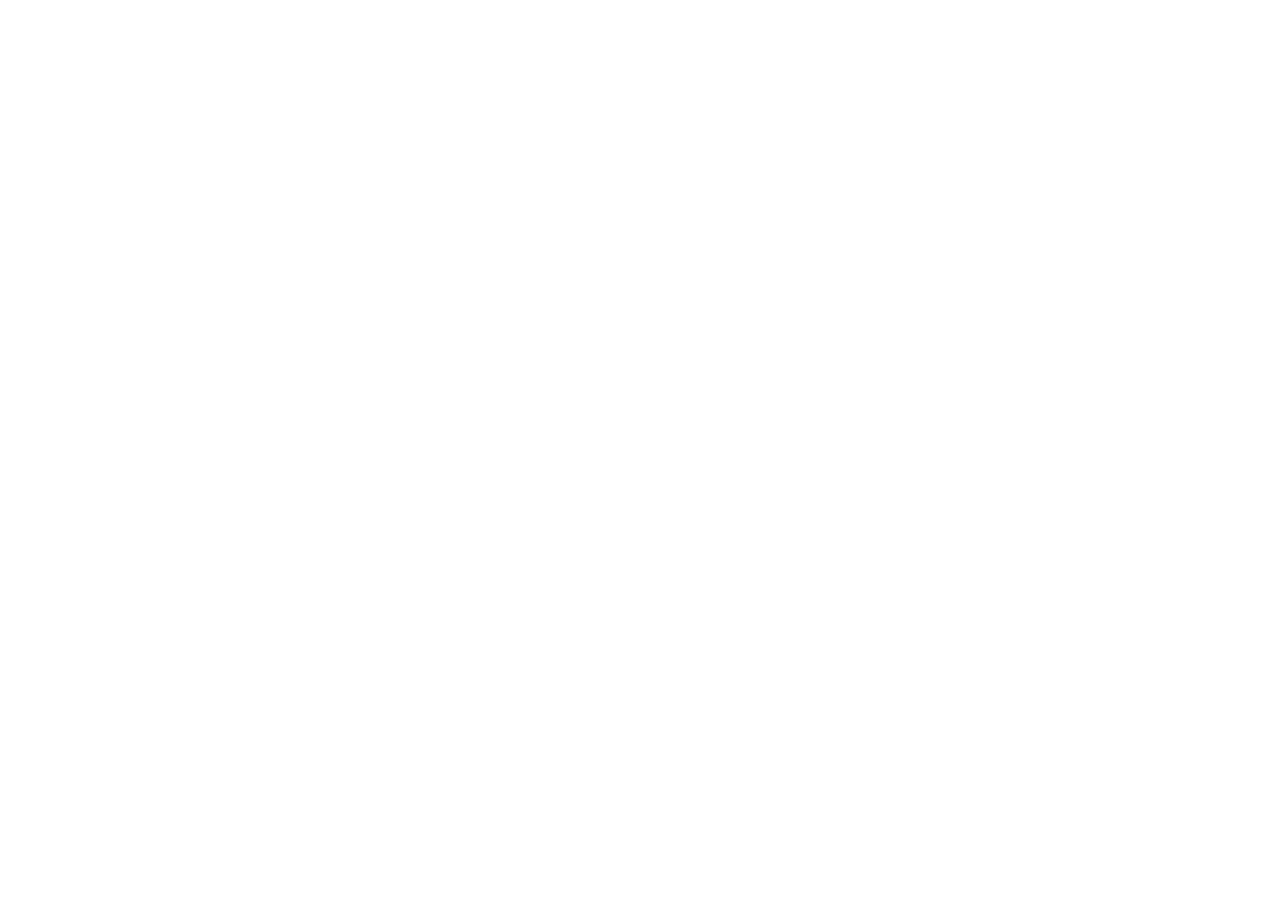
==== product.html @ 9987b840 "header element" ====
<!DOCTYPE html>
<html lang="en">
<head>
    <meta charset="UTF-8">
    <meta name="viewport" content="width=device-width, initial-scale=1.0">
    <meta http-equiv="X-UA-Compatible" content="ie=edge">
    <title>FreeCodeCamp</title>
</head>
<body>
<header id = "header" class = "header">
    

</header>



    
</body>
</html>
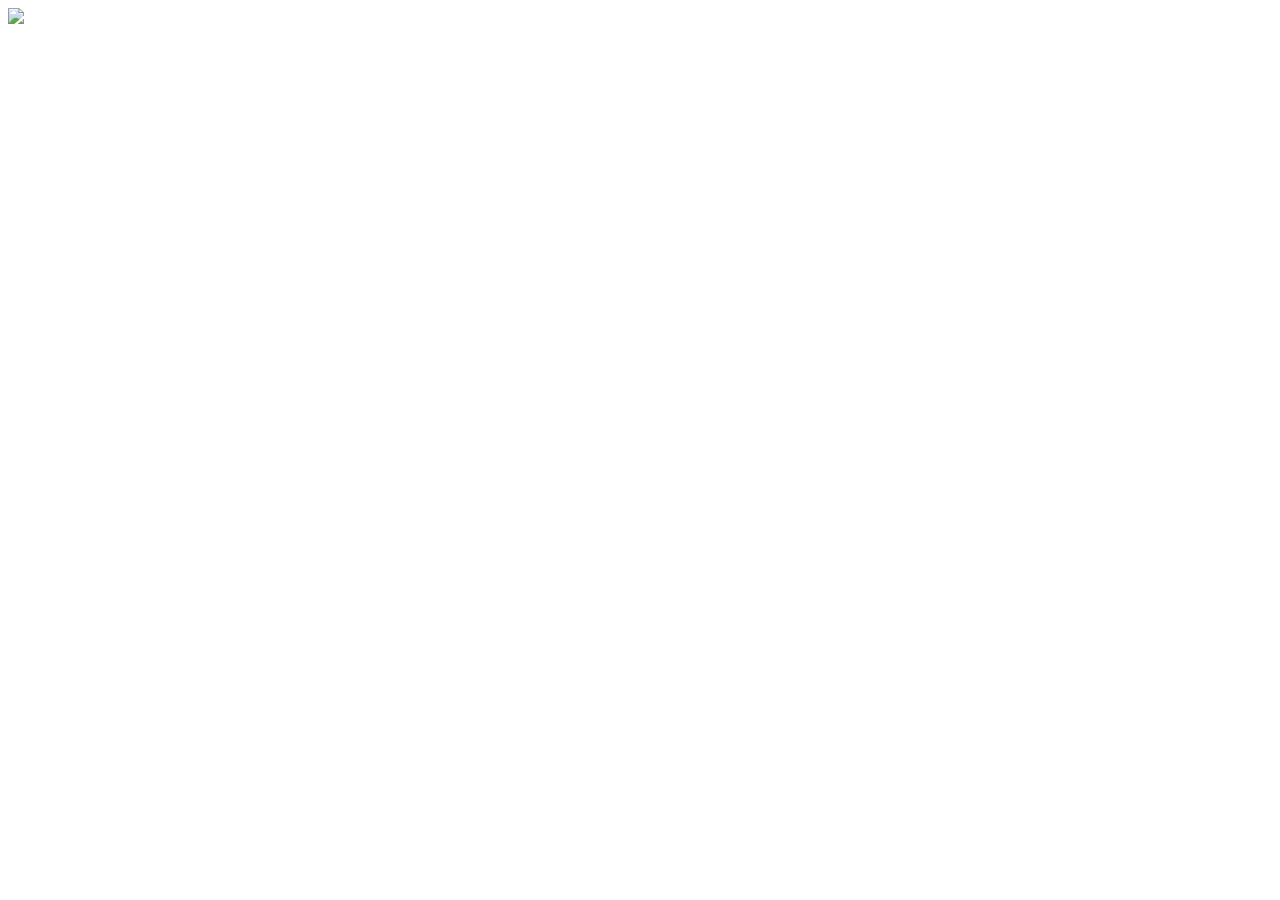
==== commit 8fb82ca6: "added an image_logo" ====
--- a/product.html
+++ b/product.html
@@ -8,7 +8,9 @@
 </head>
 <body>
 <header id = "header" class = "header">
-    
+    <div id="header-img">
+        <img src="codepen logo.png" >
+    </div>
 
 </header>
 
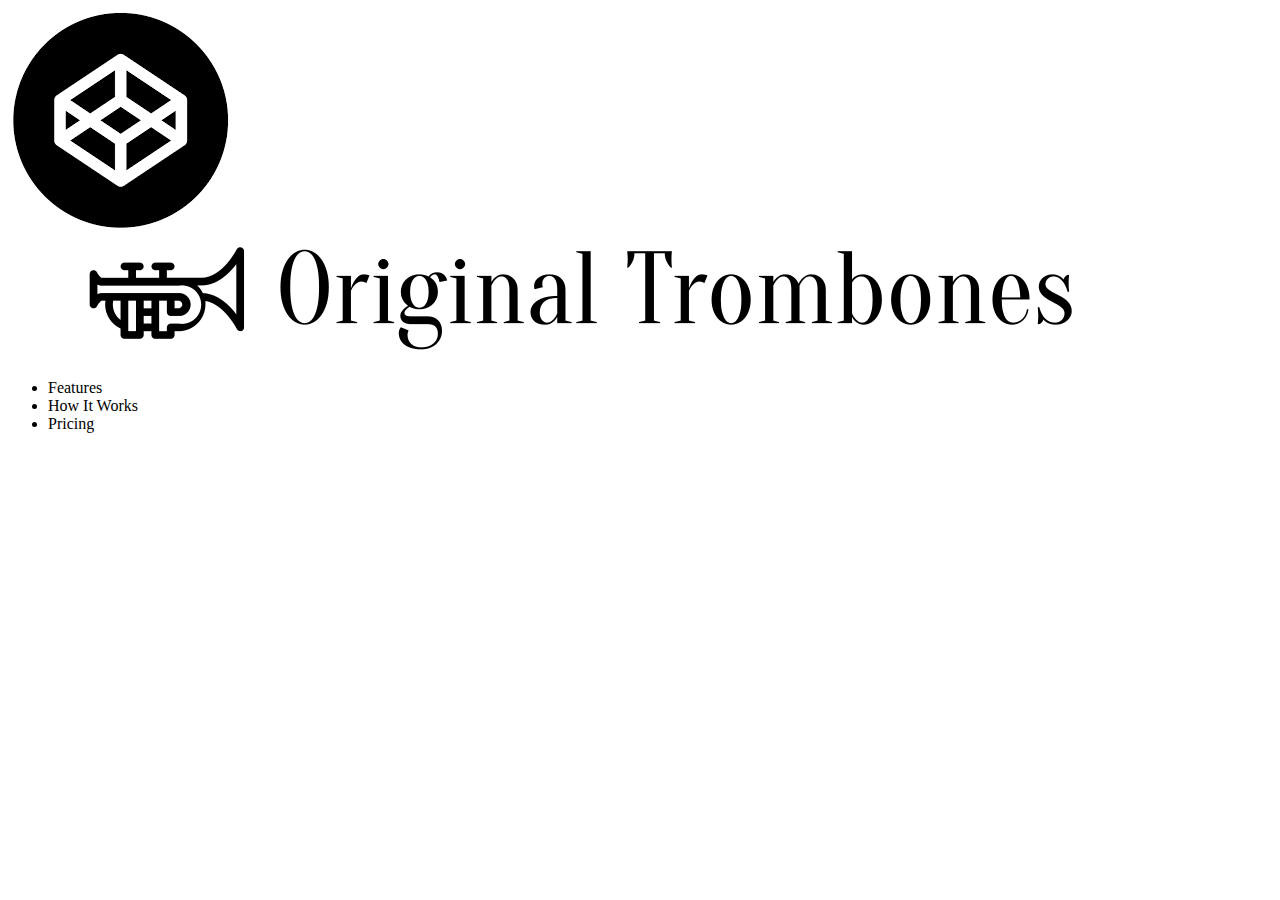
==== commit 70258171: "added a nav element" ====
--- a/product.html
+++ b/product.html
@@ -7,13 +7,31 @@
     <title>FreeCodeCamp</title>
 </head>
 <body>
-<header id = "header" class = "header">
+<head id = "head" class = "head">
     <div id="header-img">
         <img src="codepen logo.png" >
     </div>
 
+</head>
+<header id="header">
+    <div class="logo">
+        <img src="original_trombones.png">
+
+    </div>
+
+    <div>
+        <nav id="nav-bar">
+            <ul>
+                <li>Features</li>
+                <li>How It Works</li>
+                <li>Pricing</li>
+            </ul>
+
+        </nav>
+    </div>
+
+
 </header>
-
 
 
     
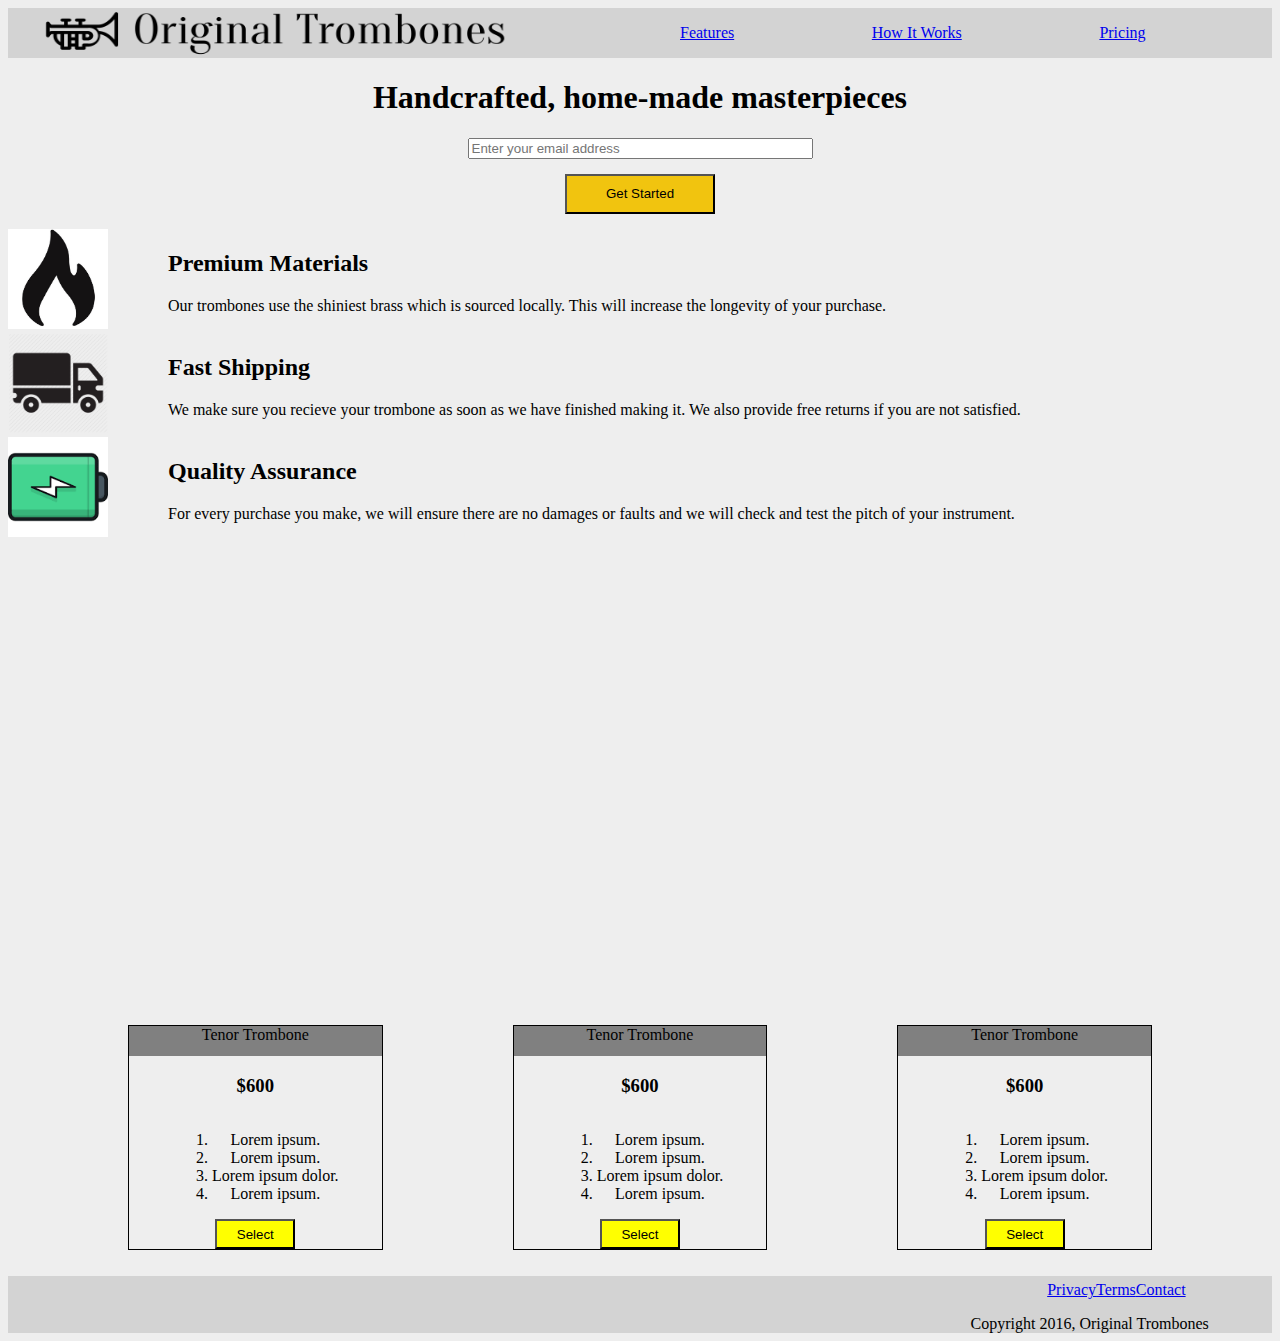
==== commit c58ea562: "added images" ====
--- a/product.html
+++ b/product.html
@@ -4,36 +4,154 @@
     <meta charset="UTF-8">
     <meta name="viewport" content="width=device-width, initial-scale=1.0">
     <meta http-equiv="X-UA-Compatible" content="ie=edge">
+    <link rel="stylesheet" href="prod.css">
     <title>FreeCodeCamp</title>
 </head>
-<body>
-<head id = "head" class = "head">
-    <div id="header-img">
-        <img src="codepen logo.png" >
-    </div>
 
-</head>
-<header id="header">
-    <div class="logo">
-        <img src="original_trombones.png">
+
+<body> 
+    
+    <header id="header">
+        
+        <div class="logo">
+            <img src="original_trombones.png" alt="logo" height="50px" width="500px">
+    
+        </div>
+    
+        <div class="links">
+            
+                <ul>
+                    <li>
+                        <a  href="#features" rel="internal">Features</a>
+                    </li>
+                    <li>
+                       <a  href="#how_it_works" rel="internal">How It Works</a> 
+                    </li>
+                    <li>
+                        <a  href="#pricing" rel="internal">Pricing</a> 
+                    </li>
+                </ul>
+    
+            
+        </div>
+        
+    
+    </header>
+
+        <h1>Handcrafted, home-made masterpieces</h1>
+
+        <form id="form">
+            <input name="email" id="email" placeholder="Enter your email address" size="40"  required>
+            <br>
+            <input type="submit" id="submit" value="Get Started">
+        </form>
+    <div>
+
+    <div class="container">    
+        <section id="features">
+        
+
+        <div class="grid">
+            <div class="icon">
+                <img src="fire-icon.jpg" alt="icon" height="100px" width="100px">
+
+            </div>
+            
+        
+            <div class="description">
+            <h2>Premium Materials</h2>
+            <p>Our trombones use the shiniest brass which is sourced locally. This will increase the longevity of your purchase.</p>
+            </div>
+        </div>
+        <div class="grid">
+            <div class="icon">
+                    <img src="truck_1-512.png" alt="icon" height="100px" width="100px">
+
+            </div>
+            <div class="description">
+                <h2>Fast Shipping</h2>
+                <p>We make sure you recieve your trombone as soon as we have finished making it. We also provide free returns if you are not satisfied.</p>
+
+            </div>
+
+        </div>
+
+        <div class="grid">
+                <div class="icon">
+                        <img src="battery.png" alt="icon" height="100px" width="100px">
+        
+                </div>
+                
+            
+                <div class="description">
+                <h2>Quality Assurance</h2>
+                <p>For every purchase you make, we will ensure there are no damages or faults and we will check and test the pitch of your instrument.</p>
+                </div>
+            </div>
+            
+        </section>
+        <br>
+
+        <section id="how_it_works">
+        <iframe width="734" height="392" src="https://www.youtube.com/embed/ADDR3_Ng5CA" frameborder="0" allow="accelerometer; autoplay; encrypted-media; gyroscope; picture-in-picture" allowfullscreen></iframe>
+        </section>
+
+        <section id="pricing">
+
+          <div id="tenor">
+                    <div class="level">
+                        Tenor Trombone
+                    </div>
+                    <h3>$600</h3>
+                    <ol>
+                        <li>Lorem ipsum.</li>
+                        <li>Lorem ipsum.</li>
+                        <li>Lorem ipsum dolor.</li>
+                        <li>Lorem ipsum.</li>
+                    </ol>
+                    <button class="btn">Select</button>
+                    </div>
+
+                    <div id="bass">
+                            <div class="level">
+                                Tenor Trombone
+                            </div>
+                            <h3>$600</h3>
+                            <ol>
+                                <li>Lorem ipsum.</li>
+                                <li>Lorem ipsum.</li>
+                                <li>Lorem ipsum dolor.</li>
+                                <li>Lorem ipsum.</li>
+                            </ol>
+                            <button class="btn">Select</button>
+                            </div>
+
+                            <div id="valve">
+                                    <div class="level">
+                                        Tenor Trombone
+                                    </div>
+                                    <h3>$600</h3>
+                                    <ol>
+                                        <li>Lorem ipsum.</li>
+                                        <li>Lorem ipsum.</li>
+                                        <li>Lorem ipsum dolor.</li>
+                                        <li>Lorem ipsum.</li>
+                                    </ol>
+                                    <button class="btn">Select</button>
+                                    </div>
+
+        
+        </section>
+        <footer>
+            <ul>
+                <li> <a  href="#" rel="internal">Privacy</a> </li>
+                <li> <a  href="#" rel="internal">Terms</a> </li>
+                <li> <a  href="#" rel="internal">Contact</a> </li>
+            </ul>
+            <span>Copyright 2016, Original Trombones</span>
+        </footer>
 
     </div>
 
-    <div>
-        <nav id="nav-bar">
-            <ul>
-                <li>Features</li>
-                <li>How It Works</li>
-                <li>Pricing</li>
-            </ul>
-
-        </nav>
-    </div>
-
-
-</header>
-
-
-    
 </body>
 </html>--- a/prod.css
+++ b/prod.css
@@ -0,0 +1,122 @@
+header{
+    display: flex;
+    align-items: stretch;
+    background-color: lightgray;
+        
+}
+
+.links{
+        width: 50%;
+        
+
+}
+
+.logo{
+    display: inline;
+    display: flex;
+    flex-direction: row;
+    justify-content: space-between;
+    list-style: none;
+    width: 50%;
+}
+ 
+ul{
+    margin-right: 20%;
+    display: flex;
+    flex-direction: row;
+    justify-content: space-between;
+    list-style: none;
+    text-decoration: none;
+        
+   }
+   
+h1{
+    text-align: center;
+}
+
+#submit{
+    max-width: 150px;
+    width: 100%; 
+    height: 40px;
+    margin: 15px 0;
+    background-color: #f1c40f;
+
+}
+
+form{
+    text-align: center;
+    
+}
+
+body{
+    background-color: #eee;
+
+}
+
+.grid{
+    display: flex;
+    flex-direction: row;
+    justify-content: space;
+    align-items: center;
+}
+
+.description{
+    float: right;
+    padding-left: 60px;
+}
+#how_it_works{
+    text-align: center;
+}
+
+#pricing {
+    margin-top: 60px;
+    display: flex;
+    flex-direction: row;
+    justify-content: space-evenly;
+    
+
+}
+ #tenor, #bass, #valve {
+    display: flex;
+    flex-direction: column;
+    align-items: center;
+    text-align: center;
+    width: 20%;
+    height: 30%;
+    border: 1px solid black;
+    margin: 10px;
+
+ }
+
+ .level{
+     background-color: grey;
+     width: 100%;
+     height: 30px;
+
+ }
+
+ button{
+    height: 30px;
+    width: 80px;
+    background-color: yellow;
+ }
+
+ footer ul{
+    width: 90%;
+    display: flex;
+    justify-content: flex-end;
+    padding-top: 5px;
+    text-decoration: none;
+      
+ }
+ footer{
+    background-color:lightgrey;
+     
+}
+
+span{
+    display: flex;
+    justify-content:flex-end;
+    width: 95%; 
+    padding-top: 0px;
+}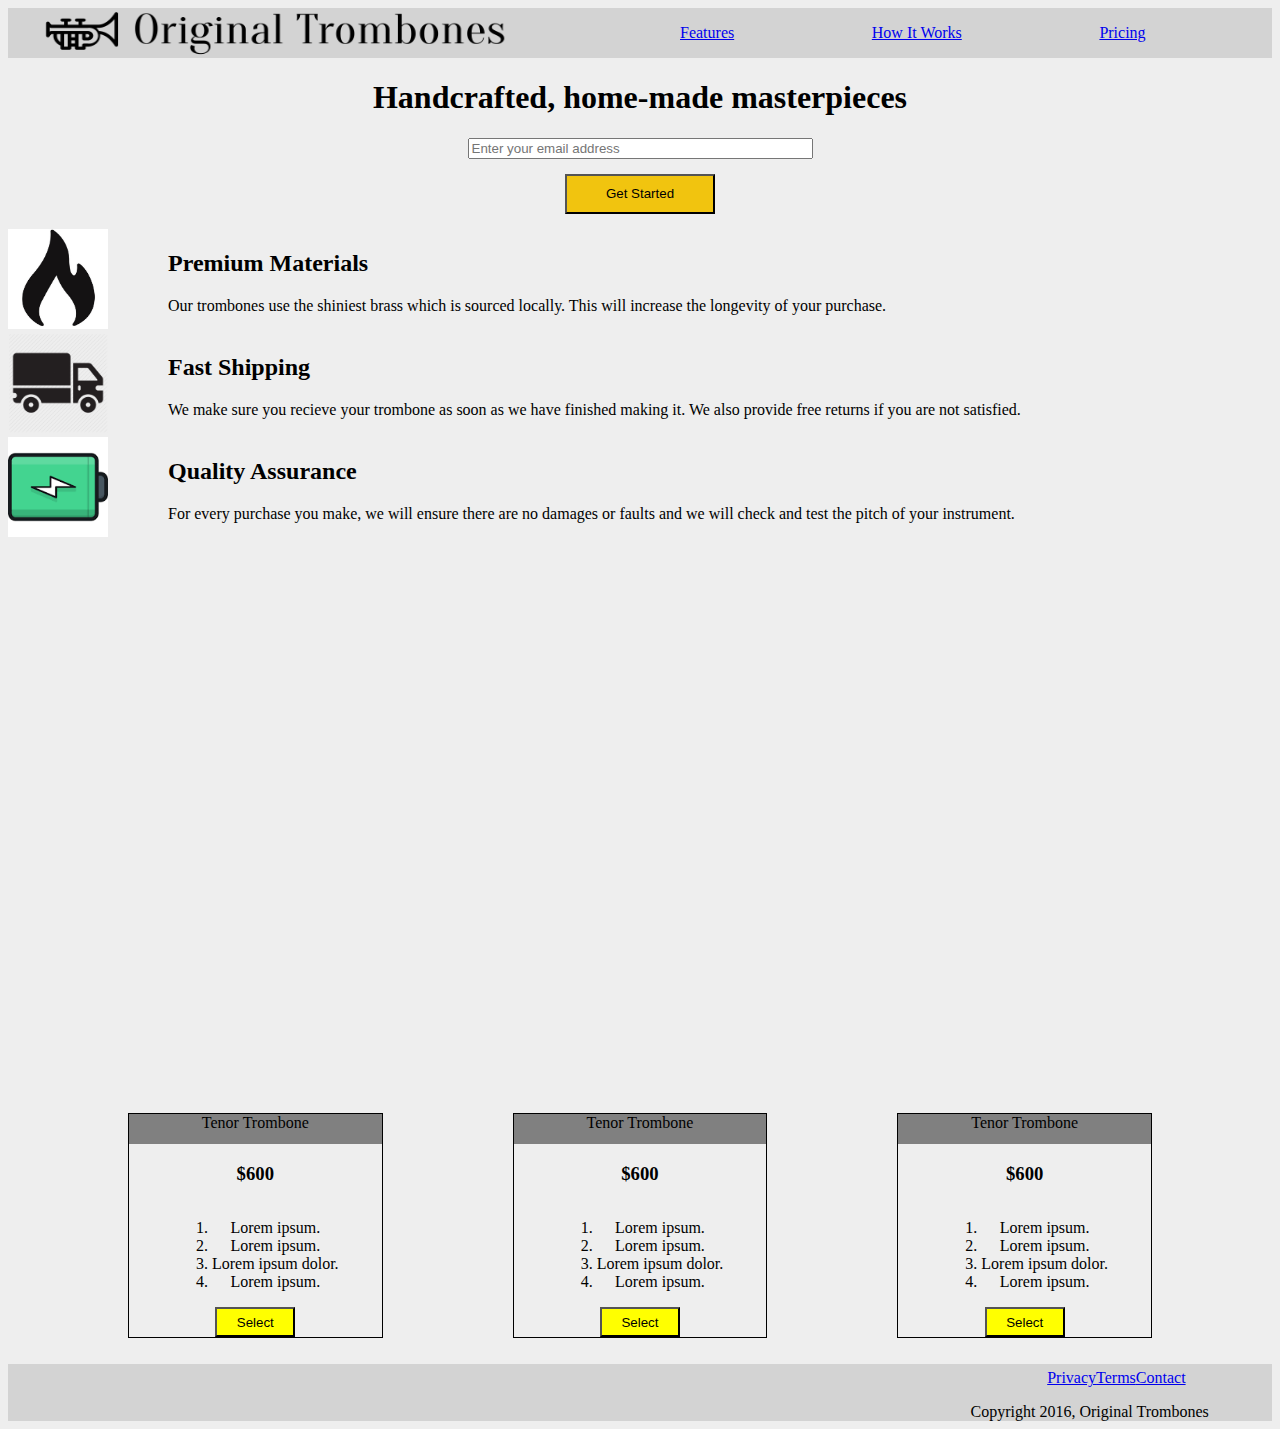
==== commit 28bd4d03: "modified page" ====
--- a/product.html
+++ b/product.html
@@ -93,7 +93,7 @@
         <br>
 
         <section id="how_it_works">
-        <iframe width="734" height="392" src="https://www.youtube.com/embed/ADDR3_Ng5CA" frameborder="0" allow="accelerometer; autoplay; encrypted-media; gyroscope; picture-in-picture" allowfullscreen></iframe>
+            <iframe width="853" height="480" src="https://www.youtube.com/embed/EndhDQWlUgg" frameborder="0" allow="accelerometer; autoplay; encrypted-media; gyroscope; picture-in-picture" allowfullscreen></iframe>
         </section>
 
         <section id="pricing">
--- a/prod.css
+++ b/prod.css
@@ -1,14 +1,15 @@
 header{
+    display: fixed;
     display: flex;
     align-items: stretch;
     background-color: lightgray;
+    
         
 }
 
 .links{
-        width: 50%;
+    width: 50%;
         
-
 }
 
 .logo{
@@ -28,7 +29,7 @@
     list-style: none;
     text-decoration: none;
         
-   }
+}
    
 h1{
     text-align: center;
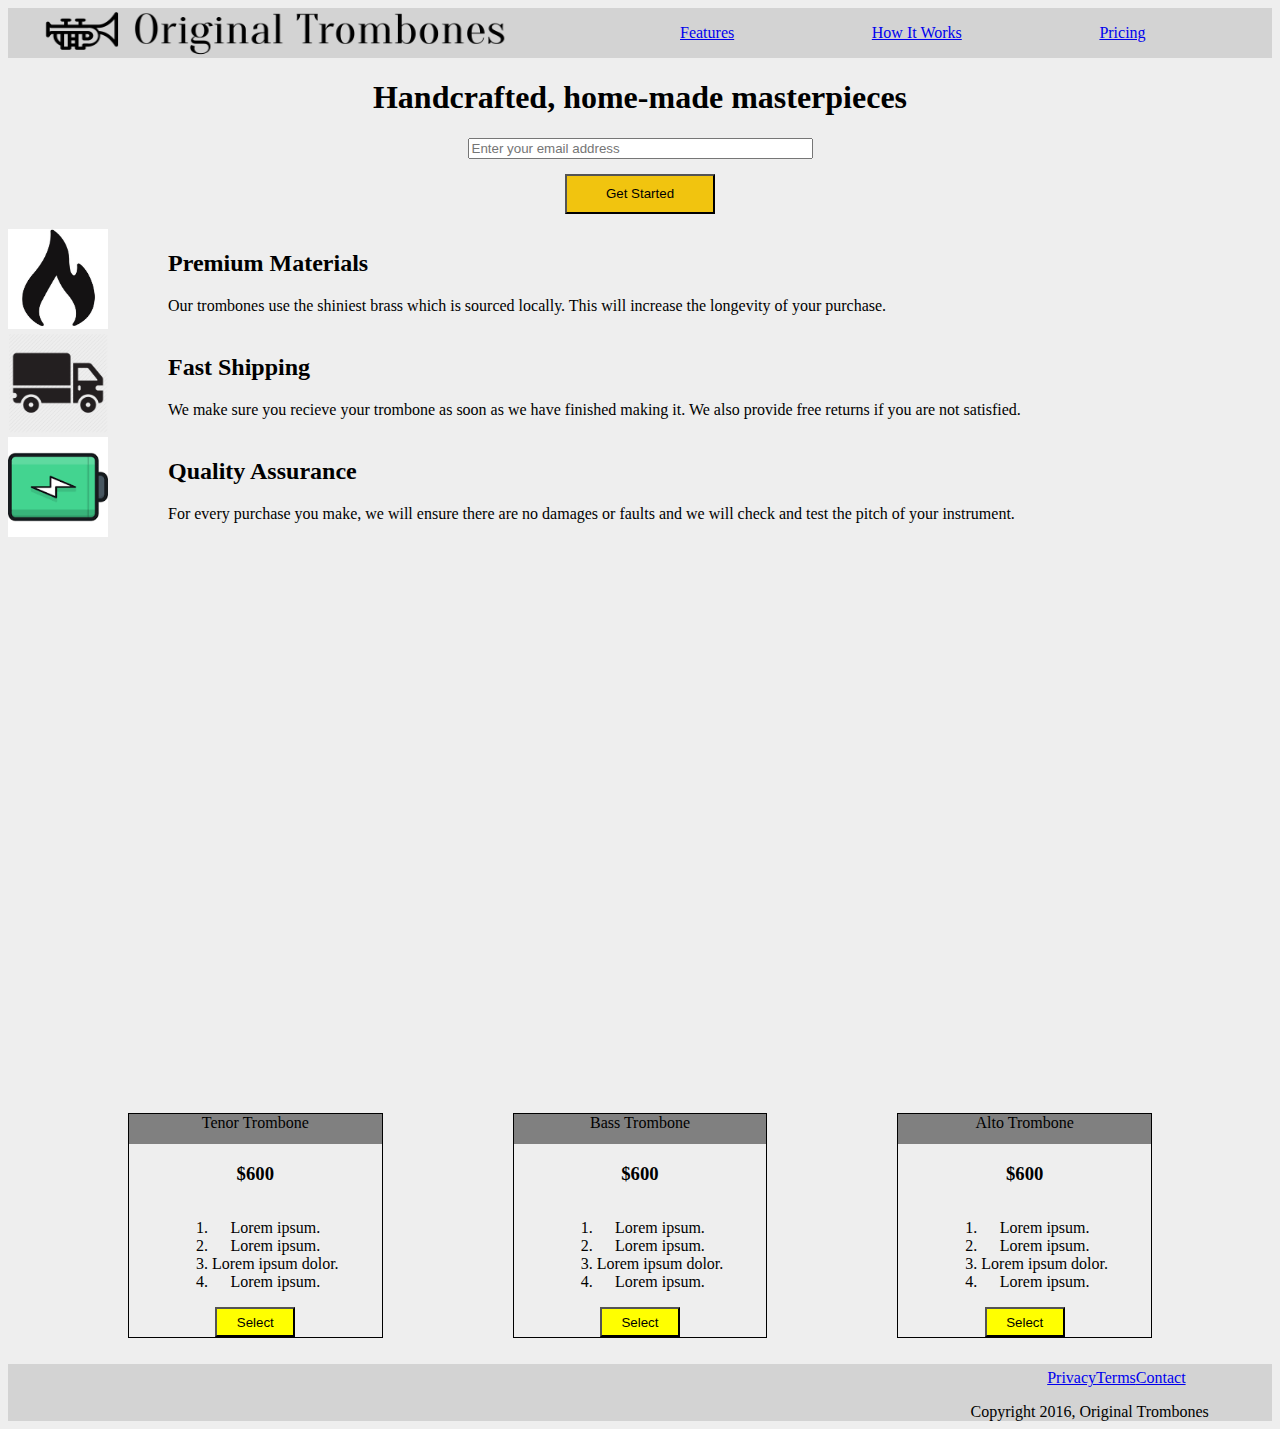
==== commit f72cd855: "modify" ====
--- a/product.html
+++ b/product.html
@@ -114,7 +114,7 @@
 
                     <div id="bass">
                             <div class="level">
-                                Tenor Trombone
+                                Bass Trombone
                             </div>
                             <h3>$600</h3>
                             <ol>
@@ -128,7 +128,7 @@
 
                             <div id="valve">
                                     <div class="level">
-                                        Tenor Trombone
+                                        Alto Trombone
                                     </div>
                                     <h3>$600</h3>
                                     <ol>
